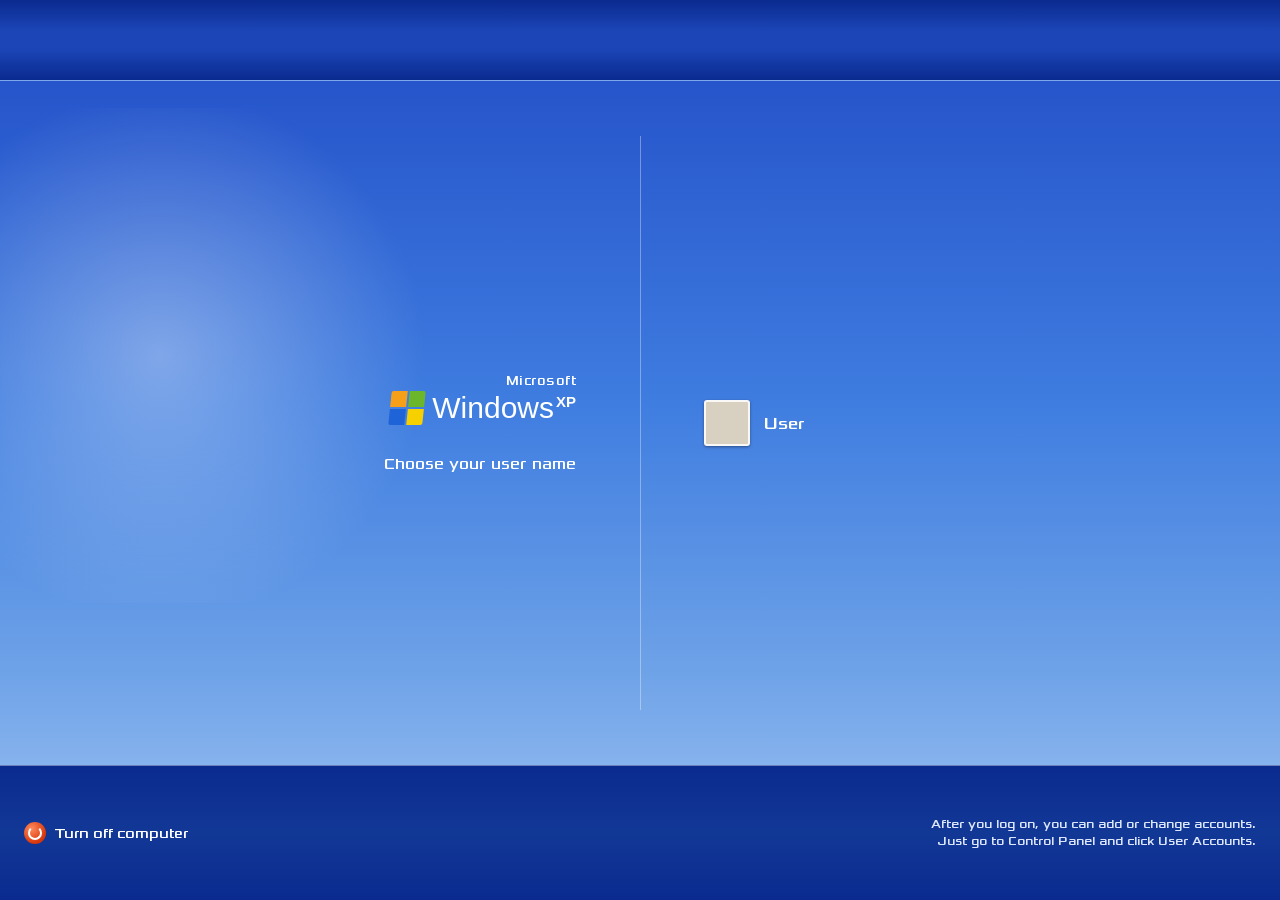
==== login/login.html @ 8b9c72dc "commit" ====
<!doctype html>
<html lang="en">
  <head>
    <meta charset="UTF-8" />
    <title>Windows XP Login</title>
    <link rel="stylesheet" href="login.css" />
  </head>
  <body>
    <div class="screen">
      <div class="glow"></div>
      <div class="topbar"></div>

      <div class="main">
        <div class="divider"></div>

        <div class="left-panel">
          <div class="logo">
            <span class="ms">Microsoft</span>
            <div class="wintitle">
              <div class="flag">
                <span></span><span></span><span></span><span></span>
              </div>
              <span class="wintext">Windows<sup>XP</sup></span>
            </div>
          </div>
          <div class="tagline">Choose your user name</div>
        </div>

        <div class="right-panel">
          <div class="user-row">
            <a
              class="avatar"
              href="../main/main.html"
              aria-label="Open ENNU portfolio"
            ></a>
            <div class="username">User</div>
          </div>
        </div>
      </div>

      <div class="bottombar">
        <div class="shutdown">
          <div class="icon"></div>
          <span>Turn off computer</span>
        </div>
        <div class="hint">
          After you log on, you can add or change accounts.<br />
          Just go to Control Panel and click User Accounts.
        </div>
      </div>
    </div>
  </body>
</html>
---- login/login.css ----
@font-face {
  font-family: "Xolonium";
  src: url("../assets/Fonts/Xolonium-Regular.ttf") format("truetype");
  font-style: normal;
  font-weight: 400;
  font-display: swap;
}

@font-face {
  font-family: "Xolonium";
  src: url("../assets/Fonts/Xolonium-Bold.ttf") format("truetype");
  font-style: normal;
  font-weight: 700;
  font-display: swap;
}

:root {
  --screen-width: 800px;
  --screen-height: 600px;
  --blue-deep: #0a2a8f;
  --blue-mid: #1c46b8;
  --blue-light: #6fa3e8;
  --white: #ffffff;
  --soft-white: #dce6fb;
}

* {
  box-sizing: border-box;
}

html,
body {
  height: 100%;
}

body {
  display: grid;
  min-width: 320px;
  min-height: 100%;
  margin: 0;
  place-items: center;
  overflow: hidden;
  background: #000000;
  color: var(--white);
  font-family: "Xolonium", Tahoma, "Segoe UI", Arial, sans-serif;
}

.screen {
  position: relative;
  display: flex;
  width: 100vw;
  height: 100vh;
  flex-direction: column;
  overflow: hidden;
  background: linear-gradient(
    to bottom,
    #1a3faa 0%,
    #2451c9 6%,
    #3f7de0 45%,
    var(--blue-light) 75%,
    #a9c9f5 100%
  );
}

.glow {
  position: absolute;
  top: 12%;
  left: -10%;
  width: 45%;
  height: 55%;
  pointer-events: none;
  background: radial-gradient(
    circle,
    rgba(255, 255, 255, 0.35),
    transparent 70%
  );
}

.topbar {
  flex: 0 0 9%;
  border-bottom: 1px solid #7fa7ec;
  background: linear-gradient(
    to bottom,
    var(--blue-deep),
    var(--blue-mid) 40%,
    var(--blue-mid) 60%,
    var(--blue-deep)
  );
}

.main {
  position: relative;
  display: flex;
  flex: 1;
}

.left-panel,
.right-panel {
  position: relative;
  z-index: 1;
  display: flex;
  width: 50%;
  flex-direction: column;
  justify-content: center;
}

.left-panel {
  align-items: flex-end;
  padding-right: 5%;
}

.right-panel {
  align-items: flex-start;
  padding-left: 5%;
}

.divider {
  position: absolute;
  top: 8%;
  bottom: 8%;
  left: 50%;
  z-index: 1;
  width: 1px;
  background: rgba(255, 255, 255, 0.35);
}

.logo {
  margin-bottom: 24px;
  text-align: right;
}

.logo .ms {
  display: block;
  margin-bottom: 2px;
  color: var(--white);
  font-size: 13px;
  font-weight: 400;
  letter-spacing: 0.5px;
}

.wintitle {
  display: flex;
  align-items: center;
  justify-content: flex-end;
  gap: 8px;
}

.flag {
  display: grid;
  width: 34px;
  height: 34px;
  grid-template-columns: repeat(2, 1fr);
  grid-template-rows: repeat(2, 1fr);
  gap: 2px;
  transform: skewX(-6deg);
}

.flag span:nth-child(1) {
  border-radius: 2px 0 0;
  background: #f6a01a;
}

.flag span:nth-child(2) {
  border-radius: 0 2px 0 0;
  background: #6cb62c;
}

.flag span:nth-child(3) {
  border-radius: 0 0 0 2px;
  background: #1e64d8;
}

.flag span:nth-child(4) {
  border-radius: 0 0 2px;
  background: #f7d000;
}

.wintext {
  color: var(--white);
  font-family: "Trebuchet MS", Tahoma, sans-serif;
  font-size: 30px;
  font-weight: 400;
  line-height: 1;
}

.wintext sup {
  margin-left: 2px;
  font-size: 15px;
  font-weight: 700;
  vertical-align: super;
}

.tagline {
  margin-top: 6px;
  color: var(--white);
  font-size: 15px;
  text-align: right;
}

.user-row {
  display: flex;
  align-items: center;
  gap: 14px;
}

.avatar {
  width: 46px;
  height: 46px;
  border: 2px solid rgba(255, 255, 255, 0.85);
  border-radius: 3px;
  background: #d8d0c0;
  box-shadow: 0 1px 3px rgba(0, 0, 0, 0.4);
}

.username {
  color: var(--white);
  font-size: 17px;
}

.bottombar {
  display: flex;
  flex: 0 0 15%;
  align-items: center;
  justify-content: space-between;
  padding: 0 24px;
  border-top: 1px solid rgba(255, 255, 255, 0.4);
  background: linear-gradient(
    to bottom,
    var(--blue-deep),
    #123896 50%,
    var(--blue-deep)
  );
}

.shutdown {
  display: flex;
  align-items: center;
  gap: 8px;
  color: var(--white);
  font-size: 14px;
}

.shutdown .icon {
  display: grid;
  width: 22px;
  height: 22px;
  place-items: center;
  border-radius: 50%;
  background: radial-gradient(circle at 35% 30%, #ff8a5c, #d8360a 70%);
}

.shutdown .icon::after {
  width: 10px;
  height: 10px;
  border: 2px solid var(--white);
  border-top-color: transparent;
  border-radius: 50%;
  content: "";
}

.hint {
  color: var(--soft-white);
  font-size: 12px;
  line-height: 1.4;
  text-align: right;
}

@media (max-width: 620px) {
  body {
    overflow: auto;
  }

  .screen {
    min-height: 100vh;
    aspect-ratio: auto;
  }

  .main {
    min-height: 0;
  }

  .left-panel {
    padding-right: 3%;
  }

  .right-panel {
    padding-left: 3%;
  }

  .wintext {
    font-size: clamp(20px, 6vw, 30px);
  }

  .tagline,
  .username,
  .shutdown,
  .hint {
    font-size: 11px;
  }

  .bottombar {
    gap: 12px;
    padding: 10px 14px;
  }
}
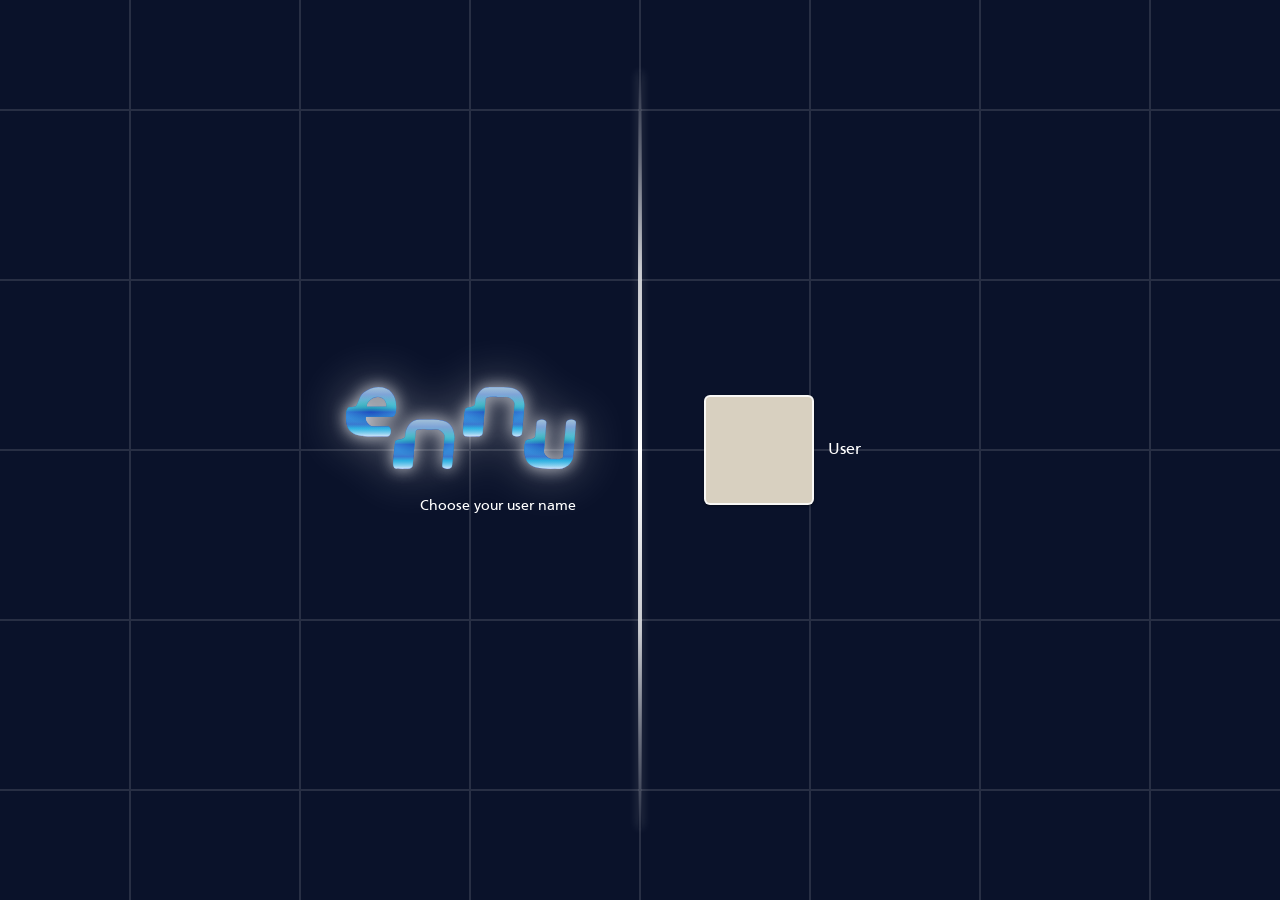
==== commit 4e3fe91d: "commit" ====
--- a/login/login.html
+++ b/login/login.html
@@ -6,22 +6,28 @@
     <link rel="stylesheet" href="login.css" />
   </head>
   <body>
-    <div class="screen">
-      <div class="glow"></div>
-      <div class="topbar"></div>
+    <div class="screen" id="loginScreen">
+      <video
+        class="login-video"
+        src="../assets/Backgrounds/Bliss.mp4"
+        autoplay
+        muted
+        loop
+        playsinline
+        aria-hidden="true"
+      ></video>
+      <div class="grid-overlay" id="gridOverlay" aria-hidden="true"></div>
 
       <div class="main">
         <div class="divider"></div>
 
         <div class="left-panel">
           <div class="logo">
-            <span class="ms">Microsoft</span>
-            <div class="wintitle">
-              <div class="flag">
-                <span></span><span></span><span></span><span></span>
-              </div>
-              <span class="wintext">Windows<sup>XP</sup></span>
-            </div>
+            <img
+              class="logo-image"
+              src="../assets/Logo/LOGOTYPE.svg"
+              alt="ENNU"
+            />
           </div>
           <div class="tagline">Choose your user name</div>
         </div>
@@ -37,17 +43,7 @@
           </div>
         </div>
       </div>
-
-      <div class="bottombar">
-        <div class="shutdown">
-          <div class="icon"></div>
-          <span>Turn off computer</span>
-        </div>
-        <div class="hint">
-          After you log on, you can add or change accounts.<br />
-          Just go to Control Panel and click User Accounts.
-        </div>
-      </div>
     </div>
+    <script src="login-grid.js"></script>
   </body>
 </html>
--- a/login/login.css
+++ b/login/login.css
@@ -1,14 +1,14 @@
 @font-face {
-  font-family: "Xolonium";
-  src: url("../assets/Fonts/Xolonium-Regular.ttf") format("truetype");
+  font-family: "Frutiger";
+  src: url("../assets/Fonts/Frutiger.ttf") format("truetype");
   font-style: normal;
   font-weight: 400;
   font-display: swap;
 }
 
 @font-face {
-  font-family: "Xolonium";
-  src: url("../assets/Fonts/Xolonium-Bold.ttf") format("truetype");
+  font-family: "Frutiger";
+  src: url("../assets/Fonts/Frutiger_bold.ttf") format("truetype");
   font-style: normal;
   font-weight: 700;
   font-display: swap;
@@ -42,7 +42,7 @@
   overflow: hidden;
   background: #000000;
   color: var(--white);
-  font-family: "Xolonium", Tahoma, "Segoe UI", Arial, sans-serif;
+  font-family: "Frutiger", Arial, sans-serif;
 }
 
 .screen {
@@ -52,44 +52,51 @@
   height: 100vh;
   flex-direction: column;
   overflow: hidden;
-  background: linear-gradient(
-    to bottom,
-    #1a3faa 0%,
-    #2451c9 6%,
-    #3f7de0 45%,
-    var(--blue-light) 75%,
-    #a9c9f5 100%
-  );
-}
-
-.glow {
+  background: #000000;
+}
+
+.login-video {
   position: absolute;
-  top: 12%;
-  left: -10%;
-  width: 45%;
-  height: 55%;
+  inset: 0;
+  z-index: 0;
+  display: block;
+  width: 100%;
+  height: 100%;
+  min-width: 100%;
+  min-height: 100%;
+  object-fit: cover;
+  object-position: center;
+  filter: saturate(0.8) contrast(1.05);
+}
+
+.grid-overlay {
+  position: absolute;
+  inset: 0;
+  z-index: 1;
+  display: grid;
+  grid-template-columns: repeat(auto-fill, minmax(170px, 1fr));
+  grid-auto-rows: 170px;
   pointer-events: none;
-  background: radial-gradient(
-    circle,
-    rgba(255, 255, 255, 0.35),
-    transparent 70%
-  );
-}
-
-.topbar {
-  flex: 0 0 9%;
-  border-bottom: 1px solid #7fa7ec;
-  background: linear-gradient(
-    to bottom,
-    var(--blue-deep),
-    var(--blue-mid) 40%,
-    var(--blue-mid) 60%,
-    var(--blue-deep)
-  );
+  background: rgba(10, 18, 42, 0.2);
+}
+
+.grid-cell {
+  border: 1px solid rgba(255, 255, 255, 0.12);
+  background: rgba(10, 18, 42);
+  opacity: 1;
+  transition: opacity 180ms ease-out;
+}
+
+@media (min-width: 821px) {
+  .login-video {
+    object-fit: fill;
+    transform: scale(1.04);
+  }
 }
 
 .main {
   position: relative;
+  z-index: 2;
   display: flex;
   flex: 1;
 }
@@ -120,74 +127,35 @@
   bottom: 8%;
   left: 50%;
   z-index: 1;
-  width: 1px;
-  background: rgba(255, 255, 255, 0.35);
+  width: 4px;
+  background: linear-gradient(
+    to bottom,
+    rgba(255, 255, 255, 0.02) 0%,
+    rgba(255, 255, 255, 0.3) 12%,
+    rgba(255, 255, 255, 0.75) 26%,
+    rgba(255, 255, 255, 1) 50%,
+    rgba(255, 255, 255, 0.75) 74%,
+    rgba(255, 255, 255, 0.3) 88%,
+    rgba(255, 255, 255, 0.02) 100%
+  );
+  transform: translateX(-50%);
+  box-shadow: 0 0 10px rgba(255, 255, 255, 0.2);
 }
 
 .logo {
+  display: flex;
+  justify-content: flex-end;
   margin-bottom: 24px;
   text-align: right;
 }
 
-.logo .ms {
+.logo-image {
   display: block;
-  margin-bottom: 2px;
-  color: var(--white);
-  font-size: 13px;
-  font-weight: 400;
-  letter-spacing: 0.5px;
-}
-
-.wintitle {
-  display: flex;
-  align-items: center;
-  justify-content: flex-end;
-  gap: 8px;
-}
-
-.flag {
-  display: grid;
-  width: 34px;
-  height: 34px;
-  grid-template-columns: repeat(2, 1fr);
-  grid-template-rows: repeat(2, 1fr);
-  gap: 2px;
-  transform: skewX(-6deg);
-}
-
-.flag span:nth-child(1) {
-  border-radius: 2px 0 0;
-  background: #f6a01a;
-}
-
-.flag span:nth-child(2) {
-  border-radius: 0 2px 0 0;
-  background: #6cb62c;
-}
-
-.flag span:nth-child(3) {
-  border-radius: 0 0 0 2px;
-  background: #1e64d8;
-}
-
-.flag span:nth-child(4) {
-  border-radius: 0 0 2px;
-  background: #f7d000;
-}
-
-.wintext {
-  color: var(--white);
-  font-family: "Trebuchet MS", Tahoma, sans-serif;
-  font-size: 30px;
-  font-weight: 400;
-  line-height: 1;
-}
-
-.wintext sup {
-  margin-left: 2px;
-  font-size: 15px;
-  font-weight: 700;
-  vertical-align: super;
+  width: min(230px, 28vw);
+  max-width: 100%;
+  height: auto;
+  filter: drop-shadow(0 0 8px rgba(255, 255, 255, 0.8))
+    drop-shadow(0 0 24px rgba(255, 255, 255, 0.45));
 }
 
 .tagline {
@@ -204,10 +172,10 @@
 }
 
 .avatar {
-  width: 46px;
-  height: 46px;
+  width: 110px;
+  height: 110px;
   border: 2px solid rgba(255, 255, 255, 0.85);
-  border-radius: 3px;
+  border-radius: 6px;
   background: #d8d0c0;
   box-shadow: 0 1px 3px rgba(0, 0, 0, 0.4);
 }
@@ -217,54 +185,6 @@
   font-size: 17px;
 }
 
-.bottombar {
-  display: flex;
-  flex: 0 0 15%;
-  align-items: center;
-  justify-content: space-between;
-  padding: 0 24px;
-  border-top: 1px solid rgba(255, 255, 255, 0.4);
-  background: linear-gradient(
-    to bottom,
-    var(--blue-deep),
-    #123896 50%,
-    var(--blue-deep)
-  );
-}
-
-.shutdown {
-  display: flex;
-  align-items: center;
-  gap: 8px;
-  color: var(--white);
-  font-size: 14px;
-}
-
-.shutdown .icon {
-  display: grid;
-  width: 22px;
-  height: 22px;
-  place-items: center;
-  border-radius: 50%;
-  background: radial-gradient(circle at 35% 30%, #ff8a5c, #d8360a 70%);
-}
-
-.shutdown .icon::after {
-  width: 10px;
-  height: 10px;
-  border: 2px solid var(--white);
-  border-top-color: transparent;
-  border-radius: 50%;
-  content: "";
-}
-
-.hint {
-  color: var(--soft-white);
-  font-size: 12px;
-  line-height: 1.4;
-  text-align: right;
-}
-
 @media (max-width: 620px) {
   body {
     overflow: auto;
@@ -292,14 +212,7 @@
   }
 
   .tagline,
-  .username,
-  .shutdown,
-  .hint {
+  .username {
     font-size: 11px;
   }
-
-  .bottombar {
-    gap: 12px;
-    padding: 10px 14px;
-  }
-}
+}
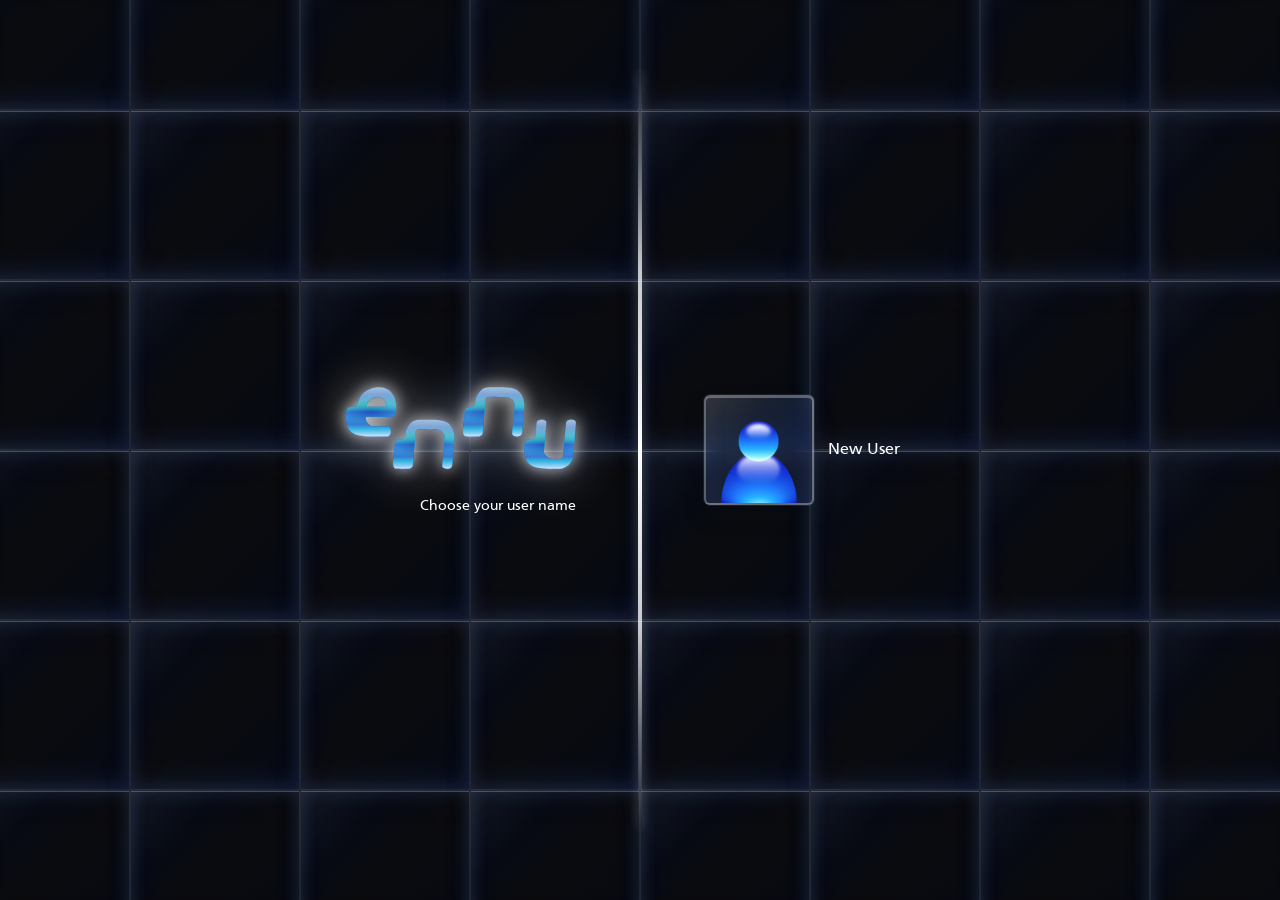
==== commit 5e8f4fb2: "Commit Login page fixed" ====
--- a/login/login.html
+++ b/login/login.html
@@ -2,7 +2,13 @@
 <html lang="en">
   <head>
     <meta charset="UTF-8" />
-    <title>Windows XP Login</title>
+    <title>ENNU | Login</title>
+    <link
+      rel="icon"
+      type="image/png"
+      href="../assets/Logo/favicon.png"
+      sizes="128x128"
+    />
     <link rel="stylesheet" href="login.css" />
   </head>
   <body>
@@ -38,8 +44,19 @@
               class="avatar"
               href="../main/main.html"
               aria-label="Open ENNU portfolio"
-            ></a>
-            <div class="username">User</div>
+            >
+              <img
+                src="../assets/Backgrounds/Avatar.png"
+                alt="User avatar"
+                class="avatar-image"
+              />
+            </a>
+            <a
+              class="username"
+              href="../main/main.html"
+              aria-label="Open ENNU portfolio"
+              >New User</a
+            >
           </div>
         </div>
       </div>
--- a/login/login.css
+++ b/login/login.css
@@ -15,8 +15,6 @@
 }
 
 :root {
-  --screen-width: 800px;
-  --screen-height: 600px;
   --blue-deep: #0a2a8f;
   --blue-mid: #1c46b8;
   --blue-light: #6fa3e8;
@@ -43,6 +41,9 @@
   background: #000000;
   color: var(--white);
   font-family: "Frutiger", Arial, sans-serif;
+  cursor:
+    url("../assets/Mouse.png") 0 0,
+    auto;
 }
 
 .screen {
@@ -77,14 +78,30 @@
   grid-template-columns: repeat(auto-fill, minmax(170px, 1fr));
   grid-auto-rows: 170px;
   pointer-events: none;
-  background: rgba(10, 18, 42, 0.2);
+  background: rgba(10, 18, 30, 0.14);
 }
 
 .grid-cell {
-  border: 1px solid rgba(255, 255, 255, 0.12);
-  background: rgba(10, 18, 42);
+  border: 1px solid rgba(173, 210, 255, 0.15);
+  background: linear-gradient(
+    135deg,
+    rgba(150, 190, 255, 0.12),
+    rgba(111, 155, 255, 0.06) 28%,
+    rgba(255, 255, 255, 0.04) 50%,
+    rgba(70, 102, 208, 0.08) 100%
+  );
+  box-shadow:
+    inset 0 1px 0 rgba(255, 255, 255, 0.22),
+    inset 0 -12px 22px rgba(89, 124, 255, 0.08),
+    inset 0 0 18px rgba(175, 214, 255, 0.12),
+    0 10px 24px rgba(9, 18, 38, 0.18);
+  backdrop-filter: blur(8px) saturate(1.5) brightness(1.05);
+  -webkit-backdrop-filter: blur(8px) saturate(1.5) brightness(1.05);
   opacity: 1;
-  transition: opacity 180ms ease-out;
+  transition:
+    opacity 180ms ease-out,
+    box-shadow 180ms ease-out,
+    background 180ms ease-out;
 }
 
 @media (min-width: 821px) {
@@ -171,18 +188,98 @@
   gap: 14px;
 }
 
+.avatar,
+.username {
+  pointer-events: auto;
+}
+
 .avatar {
+  display: block;
   width: 110px;
   height: 110px;
-  border: 2px solid rgba(255, 255, 255, 0.85);
+  border: 2px solid rgba(255, 255, 255, 0.32);
   border-radius: 6px;
-  background: #d8d0c0;
-  box-shadow: 0 1px 3px rgba(0, 0, 0, 0.4);
+  background: linear-gradient(
+    135deg,
+    rgba(255, 255, 255, 0.16),
+    rgba(155, 203, 255, 0.12) 32%,
+    rgba(70, 110, 220, 0.08) 100%
+  );
+  box-shadow:
+    inset 0 1px 0 rgba(255, 255, 255, 0.3),
+    inset 0 -16px 24px rgba(89, 124, 255, 0.08),
+    0 0 0 1px rgba(255, 255, 255, 0.08),
+    0 10px 22px rgba(7, 15, 30, 0.18);
+  backdrop-filter: blur(12px) saturate(1.6) brightness(1.08);
+  -webkit-backdrop-filter: blur(12px) saturate(1.6) brightness(1.08);
+  overflow: hidden;
+  transition:
+    transform 180ms ease,
+    box-shadow 180ms ease,
+    border-color 180ms ease,
+    filter 180ms ease;
+}
+
+.user-row:hover .avatar,
+.user-row:focus-within .avatar {
+  transform: translateY(-2px) scale(1.02);
+  border-color: rgba(255, 255, 255, 0.5);
+  box-shadow:
+    inset 0 1px 0 rgba(255, 255, 255, 0.35),
+    inset 0 -16px 24px rgba(89, 124, 255, 0.12),
+    0 0 0 1px rgba(255, 255, 255, 0.12),
+    0 14px 28px rgba(7, 15, 30, 0.22);
+  filter: brightness(1.06);
+}
+
+.avatar:active {
+  transform: translateY(0) scale(0.985);
+  box-shadow:
+    inset 0 1px 0 rgba(255, 255, 255, 0.2),
+    inset 0 -12px 20px rgba(89, 124, 255, 0.06),
+    0 0 0 1px rgba(255, 255, 255, 0.08),
+    0 6px 14px rgba(7, 15, 30, 0.15);
+}
+
+.avatar-image {
+  display: block;
+  width: 100%;
+  height: 100%;
+  object-fit: cover;
+  object-position: center;
+  filter: saturate(1.2) contrast(1.08) brightness(1.04);
+  transition:
+    transform 180ms ease,
+    filter 180ms ease;
+}
+
+.user-row:hover .avatar-image,
+.user-row:focus-within .avatar-image {
+  transform: scale(1.03);
+  filter: saturate(1.3) contrast(1.1) brightness(1.08);
 }
 
 .username {
+  display: inline-block;
   color: var(--white);
   font-size: 17px;
+  text-decoration: none;
+  transition:
+    transform 180ms ease,
+    text-shadow 180ms ease,
+    opacity 180ms ease,
+    color 180ms ease;
+}
+
+.user-row:hover .username,
+.user-row:focus-within .username {
+  transform: translateX(2px);
+  text-shadow: 0 0 12px rgba(255, 255, 255, 0.28);
+  color: #edf6ff;
+}
+
+.username:active {
+  transform: translateX(0) scale(0.985);
 }
 
 @media (max-width: 620px) {
@@ -207,10 +304,6 @@
     padding-left: 3%;
   }
 
-  .wintext {
-    font-size: clamp(20px, 6vw, 30px);
-  }
-
   .tagline,
   .username {
     font-size: 11px;
